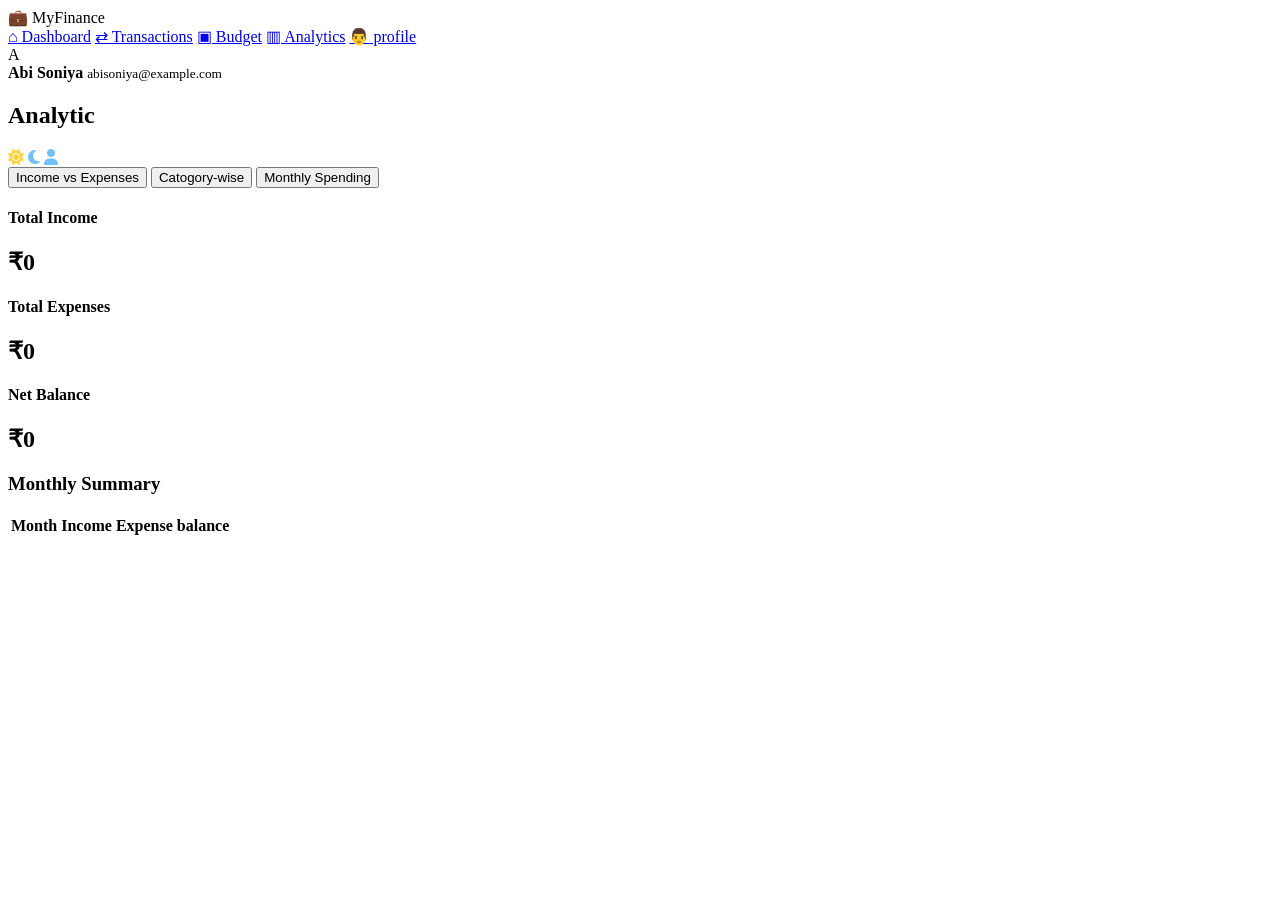
==== analytics/analytics.html @ c9bbf1f2 "Add analytics page" ====
<!DOCTYPE html>
<html lang="en">
<head>
       <meta name="viewport" content="width=device-width,initial-scale=1.0">
    <title>Analytic page</title>
    <link rel="stylesheet" href="style.css">
    <link rel="stylesheet" href="https://cdnjs.cloudflare.com/ajax/libs/font-awesome/6.7.2/css/all.min.css">
     <link rel="preconnect" href="https://fonts.googleapis.com">
<link rel="preconnect" href="https://fonts.gstatic.com" crossorigin>

<link href="https://fonts.googleapis.com/css2?family=Merriweather:opsz,wght@18..144,300..900&display=swap" rel="stylesheet">
</head>


<body>
    
     <!-- parent container -->
    <section class="container">  
      <!--side bar  -->

     <div class="header-section">
        <!-- child1 header-section -->
        <div class="left_tab">
    <aside class="sidebar">
      <div class="brand">
        <span class="brand-icon">💼</span>
        <span>MyFinance</span>
      </div>

      <nav class="nav">
        <a href="#" class="nav-item"><span>⌂</span> Dashboard</a>
        <a href="#" class="nav-item"><span>⇄</span> Transactions</a>
        <a href="#" class="nav-item "><span>▣</span> Budget</a>
        <a href="analytics.html" class="nav-item active"><span>▥</span> Analytics</a>
        <a href="#" class="nav-item"><span>👨</span> profile</a>
      </nav>

      <div class="profile">
        <div class="avatar">A</div>
        <div>
          <strong>Abi Soniya</strong>
          <small>abisoniya@example.com</small>
        </div>
      </div>
    </aside>

</div></div>
       <!-- analytic main -->
      <div class="Analytic-main">
 
        <div class="Analytic__heading">
            <div class="Analytic__head-icon">
            <h1 class="Analytic__heading1"> Analytic</h1>
             <span class="Analytic__icon">
                <i id="sunIcon" class="fa-solid fa-sun" style="color: rgb(255, 212, 59);"></i>
                <i id="moonIcon" class="fa-solid fa-moon" style="color: rgb(116, 192, 252);"></i>
                <i id="profileIcon" class="fa-solid fa-user" style="color: rgb(116, 192, 252);"></i>
             </span>
            </div>
             
            <div class="Analytic__button">
        <button class="button__1">Income vs Expenses</button>
        <button class="button__2">Catogory-wise</button>
        <button class="button__3">Monthly Spending</button>
        </div>
 </div>
<!-- income,expense,balance -->
        <div class="Analytic__display">
            <div class="Analytic__display1">
               <h4>Total Income</h4>
               <h2></h2>
            </div>

            <div class="Analytic__display2">
               <h4>Total Expenses </h4>
               <h2></h2>
            </div>

            <div class="Analytic__display3">
                <h4>Net Balance</h4>
                <h2></h2>
            </div>
        </div>

        <div class="monthly-summary__section">
            <h3> Monthly Summary</h3>
        </div>
        <table class="monthly-summary">
            <tr class="row1">
                <th>Month</th>
                <th>Income</th>
                <th>Expense</th>
                <th> balance</th>
            </tr>

            <tr class="row2">
                <td></td>
                <td></td>
                  <td></td>
                    <td></td>
            </tr>

            <tr class="row3">
                <td></td>
                <td></td>
                  <td></td>
                    <td></td>
            </tr>

            <tr class="row4">
                <td></td>
                <td></td>
                  <td></td>
                    <td></td>
            </tr>


        </table>
    </section>
    <script src="analytics.js"> </script>
</body>

</html>
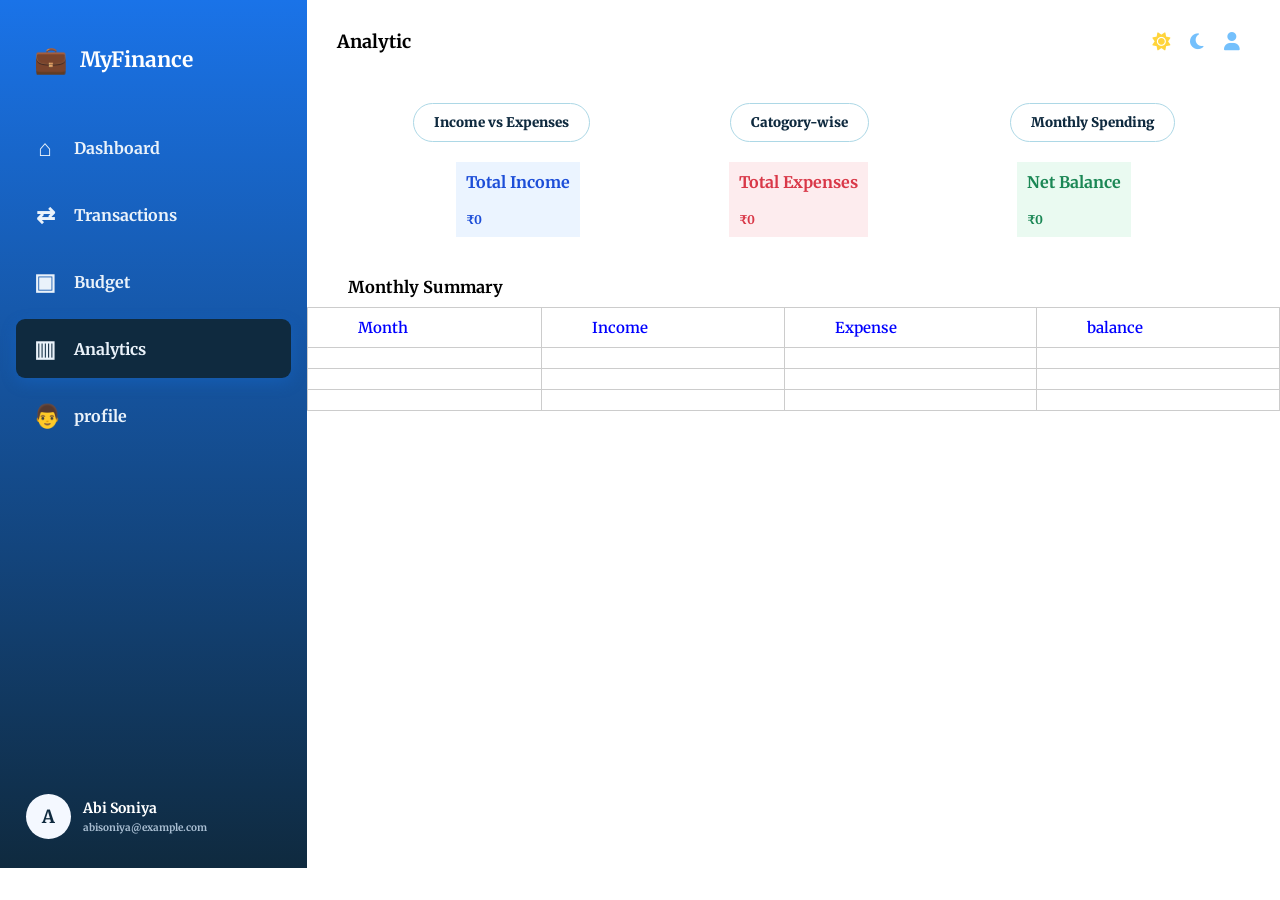
==== commit 41b8c19c: "fix analytics css link" ====
--- a/analytics/analytics.html
+++ b/analytics/analytics.html
@@ -3,7 +3,7 @@
 <head>
        <meta name="viewport" content="width=device-width,initial-scale=1.0">
     <title>Analytic page</title>
-    <link rel="stylesheet" href="style.css">
+    <link rel="stylesheet" href="analytics.css">
     <link rel="stylesheet" href="https://cdnjs.cloudflare.com/ajax/libs/font-awesome/6.7.2/css/all.min.css">
      <link rel="preconnect" href="https://fonts.googleapis.com">
 <link rel="preconnect" href="https://fonts.gstatic.com" crossorigin>
--- a/analytics/analytics.css
+++ b/analytics/analytics.css
@@ -0,0 +1,580 @@
+*{
+    margin: 0;
+    padding: 0;
+    font-family: "Merriweather",serif;
+    font-weight: 700;
+  }
+ /* Sidebar */
+
+.sidebar {
+  width: 275px;
+  min-height: 90vh;
+  background: linear-gradient(180deg, #1a73e8 0%, #0f2a3f 100%);
+  color: white;
+  padding: 34px 16px 24px;
+  display: flex;
+  flex-direction: column;
+  flex-shrink: 0;
+}
+
+.brand {
+  display: flex;
+  align-items: center;
+  gap: 12px;
+  padding: 8px 18px 42px;
+  font-size: 21px;
+  font-weight: 700;
+}
+
+.brand-icon {
+  font-size: 27px;
+}
+
+.nav {
+  display: flex;
+  flex-direction: column;
+  gap: 8px;
+}
+
+.nav-item {
+  color: #eaf2fa;
+  text-decoration: none;
+  padding: 15px 17px;
+  border-radius: 9px;
+  display: flex;
+  align-items: center;
+  gap: 17px;
+  font-size: 16px;
+  transition: .2s ease;
+}
+
+.nav-item span {
+  width: 24px;
+  text-align: center;
+  font-size: 23px;
+}
+
+.nav-item:hover {
+  background: rgba(255,255,255,.08);
+}
+
+.nav-item.active {
+  background: #0f2a3f;
+  box-shadow: 0 5px 15px rgba(20,121,237,.25);
+}
+
+.profile {
+  margin-top: auto;
+  display: flex;
+  align-items: center;
+  gap: 12px;
+  padding: 20px 10px 5px;
+}
+
+.avatar {
+  width: 45px;
+  height: 45px;
+  border-radius: 50%;
+  background: #f4f8ff;
+  color: #0f2a3f;
+  display: grid;
+  place-items: center;
+  font-weight: 700;
+  font-size: 18px;
+}
+
+.profile strong,
+.profile small {
+  display: block;
+}
+
+.profile strong {
+  font-size: 14px;
+}
+
+.profile small {
+  color: #a9bed2;
+  font-size: 10px;
+  margin-top: 4px;
+}
+  
+/* analytic section */
+ .Analytic-main
+  {
+    flex: 1;
+    background-color:white;
+  }
+.container
+{
+    display: flex;
+    align-items: flex-start;
+}
+.Analytic__head-icon
+{
+    display: flex;
+    justify-content: space-between;
+    
+}
+.Analytic__top
+{
+    font-size: 12px;
+    background-color: #f8f5ed;
+    border: 1px solid white;
+    box-shadow: inset;
+    height: 70px;
+   }
+
+.Analytic__heading1
+{
+    font-size: 18px;
+    padding: 30px;
+}
+.Analytic__icon
+{
+    display: flex;
+    align-items: center;
+    gap: 20px;
+    padding-right: 40px;
+}
+.Analytic__icon
+{
+    cursor: pointer;
+    font-size: 18px;
+}
+.Analytic__button
+{
+    display: flex;
+    justify-content: space-evenly;
+    align-items: center;
+    gap: 15px;
+}
+.Analytic__button button
+{
+    padding: 10px 20px;
+    margin: 20px;
+}
+
+/* button section */
+.button__1, .button__2, .button__3
+{
+    padding: 10px;
+    background-color: #ffffff;
+    color:  #0f2a3f;
+    border: 1px solid lightblue;
+    font-weight: bolder;
+    border-radius: 20px;
+}
+ .button__1:hover, .button__2:hover, .button__3:hover{
+    border-bottom: 2px solid darkblue;
+    cursor: pointer;
+    background-color:#f4f7fa;
+    color: #1a73e8;
+}
+
+/* analytic display box section */
+.Analytic__display
+{
+    display: flex;
+    justify-content: space-evenly;
+}
+.Analytic__display1
+{
+    background-color:#ebf4ff;
+    color: #1d4ed8;
+
+}
+.Analytic__display1 h4{
+    padding: 10px
+}
+.Analytic__display1 h2{
+    padding: 10px;
+    font-size: 12px;
+}
+.Analytic__display2
+{
+    background-color: #fdecee;
+    color: #d93848;
+    
+}
+.Analytic__display2 h4{
+    padding: 10px
+}
+.Analytic__display2 h2{
+    padding: 10px;
+     font-size: 12px;
+}
+.Analytic__display3
+{
+    background-color:#eafaf1;
+    color: #1b8755;
+}
+.Analytic__display3 h4{
+    padding: 10px
+}
+.Analytic__display3 h2{
+    padding: 10px;
+     font-size: 12px;
+}
+
+/* table section */
+
+.monthly-summary__section
+{
+    padding: 10px;
+    padding-left: 30px;
+    margin-top: 30px ;
+    color: black;
+    font-weight: bolder;
+    font-size: 14px;
+    margin-left: 11px;
+    
+}
+.monthly-summary
+{
+    width: 100%;
+    border-collapse: collapse;
+    border: 1px solid #ccc;
+}
+.monthly-summary table
+{
+    width: 100%;
+    border-collapse: collapse;
+    table-layout: fixed;
+    padding: 30px;
+
+}
+.monthly-summary th
+{
+    font-size: 15px;
+      padding: 10px 50px;
+    text-align: left;
+    color:blue;
+}
+.monthly-summary th,
+.monthly-summary td{
+    border: 1px solid #ccc;
+}
+
+.monthly-summary td{
+    padding: 10px 50px;
+    text-align: left;
+    
+}
+.monthly-summary th{
+    font-weight: 600;
+}
+.monthly-summary td{
+    font-size: 13px;
+}
+
+/* dark mode*/
+
+body.dark-mode {
+background: #222;
+color: white;
+}
+
+body.dark-mode .Analytic-main {
+background: #222;
+color: white;
+}
+
+body.dark-mode .monthly-summary {
+color: white;
+}
+
+body.dark-mode .monthly-summary th,
+body.dark-mode .monthly-summary td {
+border-color: #555;
+}
+
+/* mobile view */
+
+@media (max-width: 767px) {
+
+    .container {
+        display: flex;
+        flex-direction: column;
+        width: 100%;
+    }
+
+    /* Sidebar */
+    .header-section {
+        width: 100%;
+    }
+
+    .left_tab {
+        width: 100%;
+    }
+
+    .sidebar {
+        width: 100%;
+        min-height: auto;
+        padding: 15px 10px;
+        box-sizing: border-box;
+    }
+
+    /* Brand */
+    .brand {
+        justify-content: center;
+        padding: 5px 10px 15px;
+        font-size: 18px;
+    }
+
+    .brand-icon {
+        font-size: 22px;
+    }
+
+    /* Navigation */
+    .nav {
+        display: grid;
+        grid-template-columns: repeat(2, 1fr);
+        gap: 5px;
+    }
+
+    .nav-item {
+        padding: 10px 8px;
+        gap: 7px;
+        font-size: 11px;
+        justify-content: flex-start;
+    }
+
+    .nav-item span {
+        width: 18px;
+        font-size: 16px;
+    }
+
+    /* Profile */
+    .profile {
+        margin-top: 15px;
+        padding: 10px 5px 0;
+        justify-content: center;
+    }
+
+    .avatar {
+        width: 38px;
+        height: 38px;
+        font-size: 15px;
+    }
+
+    .profile strong {
+        font-size: 11px;
+    }
+
+    .profile small {
+        font-size: 8px;
+    }
+
+    /* Analytics main */
+    .Analytic-main {
+        width: 100%;
+        box-sizing: border-box;
+    }
+
+    /* Heading */
+    .Analytic__head-icon {
+        align-items: center;
+    }
+
+    .Analytic__heading1 {
+        font-size: 16px;
+        padding: 20px 15px;
+    }
+
+    .Analytic__icon {
+        gap: 10px;
+        padding-right: 15px;
+        font-size: 15px;
+    }
+
+    /* Buttons */
+    .Analytic__button {
+        display: flex;
+        flex-direction: column;
+        gap: 8px;
+        padding: 10px 15px;
+    }
+
+    .Analytic__button button {
+        width: 100%;
+        margin: 0;
+        padding: 9px 10px;
+        font-size: 11px;
+    }
+
+    /* Income / Expense / Balance */
+    .Analytic__display {
+        display: flex;
+        flex-direction: column;
+        gap: 10px;
+        padding: 15px;
+    }
+
+    .Analytic__display1,
+    .Analytic__display2,
+    .Analytic__display3 {
+        width: 100%;
+        box-sizing: border-box;
+    }
+
+    .Analytic__display1 h4,
+    .Analytic__display2 h4,
+    .Analytic__display3 h4 {
+        font-size: 12px;
+        padding: 8px;
+    }
+
+    .Analytic__display1 h2,
+    .Analytic__display2 h2,
+    .Analytic__display3 h2 {
+        font-size: 12px;
+        padding: 8px;
+    }
+
+    /* Monthly heading */
+    .monthly-summary__section {
+        margin-top: 15px;
+        margin-left: 0;
+        padding: 10px 15px;
+        font-size: 12px;
+    }
+
+    /* Table */
+    .monthly-summary {
+        width: 100%;
+        table-layout: fixed;
+    }
+
+    .monthly-summary th {
+        font-size: 10px;
+        padding: 8px 4px;
+        text-align: center;
+    }
+
+    .monthly-summary td {
+        font-size: 9px;
+        padding: 8px 3px;
+        text-align: center;
+        word-break: break-word;
+    }
+}
+
+/* tablet view */
+
+@media (min-width: 768px) and (max-width: 1024px) {
+
+    .container {
+        display: flex;
+        align-items: flex-start;
+    }
+
+    /* Sidebar */
+    .sidebar {
+        width: 210px;
+        min-height: 100vh;
+        padding: 25px 10px 20px;
+    }
+
+    .brand {
+        padding: 8px 10px 30px;
+        font-size: 18px;
+    }
+
+    .brand-icon {
+        font-size: 23px;
+    }
+
+    .nav {
+        gap: 5px;
+    }
+
+    .nav-item {
+        padding: 12px 10px;
+        gap: 10px;
+        font-size: 13px;
+    }
+
+    .nav-item span {
+        font-size: 18px;
+        width: 20px;
+    }
+
+    .profile {
+        padding: 15px 5px 5px;
+    }
+
+    .profile strong {
+        font-size: 12px;
+    }
+
+    .profile small {
+        font-size: 9px;
+    }
+
+    /* Analytics main */
+    .Analytic-main {
+        width: calc(100% - 210px);
+    }
+
+    .Analytic__heading1 {
+        font-size: 17px;
+        padding: 25px 20px;
+    }
+
+    .Analytic__icon {
+        gap: 15px;
+        padding-right: 20px;
+    }
+
+    /* Buttons */
+    .Analytic__button {
+        gap: 8px;
+    }
+
+    .Analytic__button button {
+        padding: 8px 12px;
+        margin: 12px 5px;
+        font-size: 11px;
+    }
+
+    /* Display cards */
+    .Analytic__display {
+        gap: 15px;
+        padding: 0 15px;
+    }
+
+    .Analytic__display1,
+    .Analytic__display2,
+    .Analytic__display3 {
+        flex: 1;
+    }
+
+    .Analytic__display1 h4,
+    .Analytic__display2 h4,
+    .Analytic__display3 h4 {
+        font-size: 12px;
+    }
+
+    .Analytic__display1 h2,
+    .Analytic__display2 h2,
+    .Analytic__display3 h2 {
+        font-size: 12px;
+    }
+
+    /* Monthly summary */
+    .monthly-summary__section {
+        margin-top: 25px;
+        padding-left: 20px;
+        font-size: 13px;
+    }
+
+    .monthly-summary th {
+        font-size: 12px;
+        padding: 10px 15px;
+    }
+
+    .monthly-summary td {
+        font-size: 11px;
+        padding: 10px 15px;
+    }
+}
